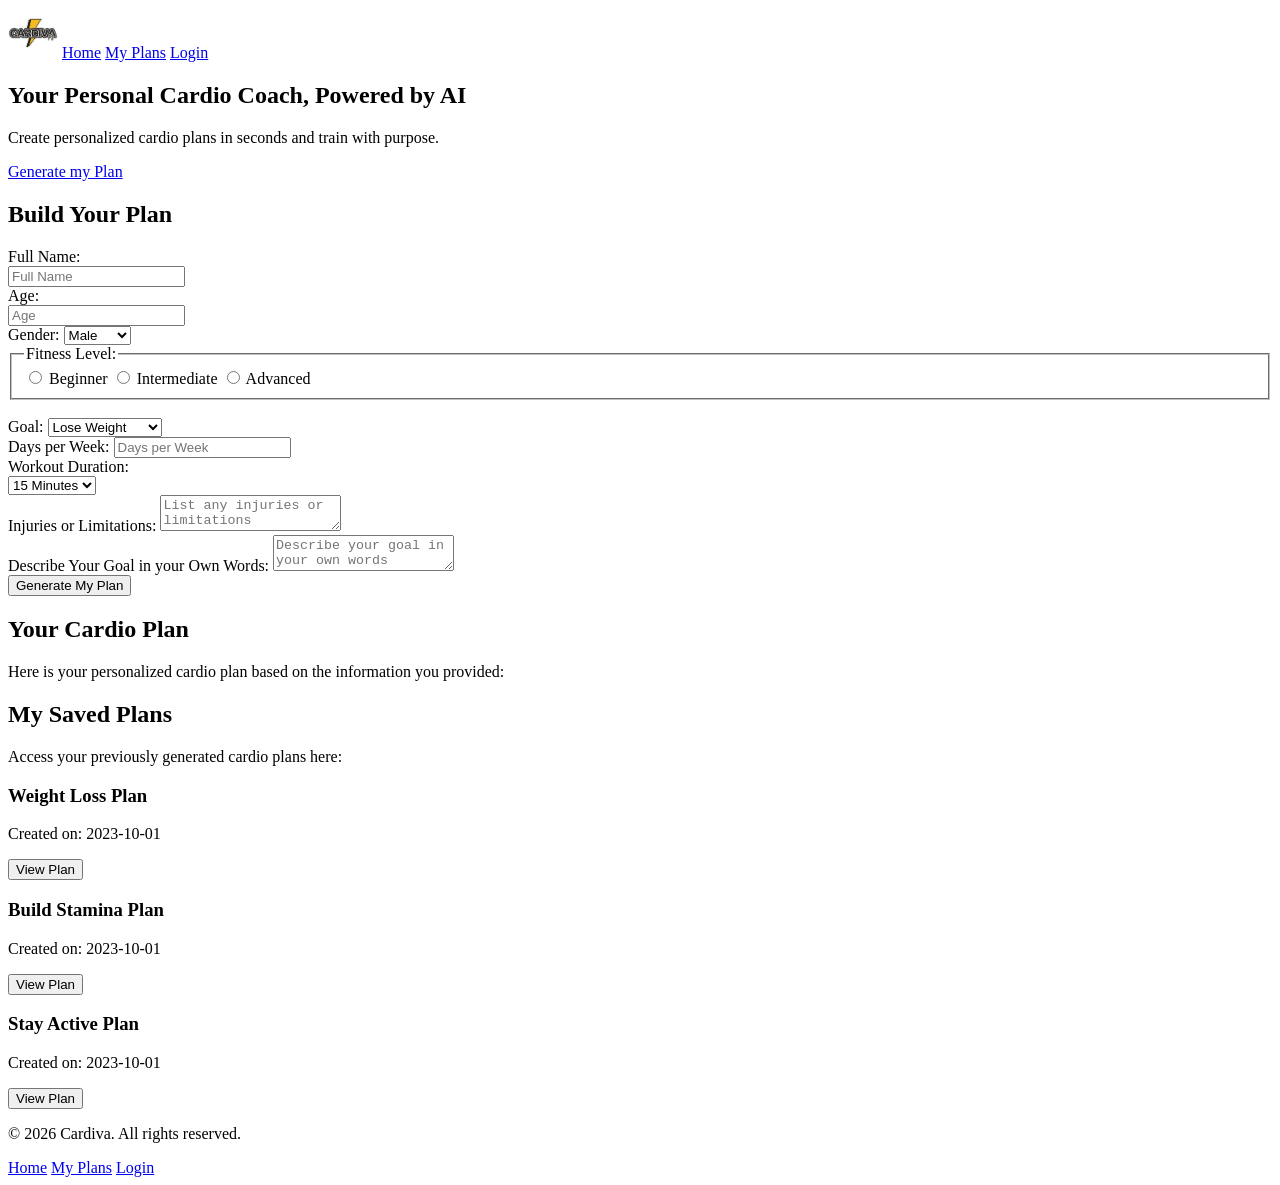
==== index.html @ 1861c94c "Initial commit" ====
<!DOCTYPE html>
<html lang="en">
<head>
    <title>Cardiva</title>
    <link rel="icon" href="/images/cardia-removebg.png" sizes="32x32" type="image/png">
</head>
<body>
    <header>
    <nav>
        <a href="#"><img src="/images/cardia-removebg.png" alt="Cardiva Logo" width="50"></a>
        <a href="index.html">Home</a>
        <a href="#">My Plans</a>
        <a href="login.html">Login</a>
    </nav>
    </header>
    <section id="hero">

        <h1> Your Personal Cardio Coach, Powered by AI </h1>
        <p> Create personalized cardio plans in seconds and train with purpose.</p>
        <a href="#form">Generate my Plan</a>

    </section>
    <section id="form">
        <h2>Build Your Plan</h2>
        <form>
            <label for="FullName">Full Name:</label>
            <br>
            <input type="text" id="FullName" name="FullName" placeholder="Full Name" required>
            <br>
            <label for="Age">Age:</label>
            <br>
            <input type="number" id="Age" name="Age" placeholder="Age" required>
            <br>
            <label for="Gender">Gender:</label> 
            <select name="Gender" required>
                <option value="Male">Male</option>
                <option value="Female">Female</option>
                <option value="Other">Other</option>
            </select>
            <br>
            <fieldset>
                <legend>Fitness Level:</legend>
                <input type="radio" id="beginner" name="fitnesslevel" value="Beginner"  required> Beginner
                <input type="radio" id="intermedia" name="fitnesslevel" value="Intermediate" required> Intermediate
                <input type="radio" id="advanced" name="fitnesslevel" value="Advanced" required> Advanced
            </fieldset>
            <br>
            <label for="Goal">Goal:</label>
            <select id="Goal" name="Goal">
                <option value="Lose Weight" selected>Lose Weight</option>
                <option value="Build Stamina">Build Stamina</option>
                <option value="Stay Active">Stay Active</option>
                <option value="Train For Event">Train For Event</option>
            </select>
            <br>
            <label for="Days">Days per Week:</label>
            <input type="number" name="Days" placeholder="Days per Week" required>
            <br>
            <label for="Duration">Workout Duration:</label>
            <br>
            <select id="Duration" name="Duration">
                <option value="15" selected>15 Minutes</option>
                <option value="30">30 Minutes</option>
                <option value="45">45 Minutes</option>
                <option value="60">60 Minutes</option>
            </select>
            <br>
            <label for="Injuries">Injuries or Limitations:</label>
            <textarea id="Injuries" name="Injuries" placeholder="List any injuries or limitations (optional)"></textarea>
            <br>
            <label for="describegoal">Describe Your Goal in your Own Words:</label>
            <textarea id="describegoal" name="describegoal" placeholder="Describe your goal in your own words (optional)"></textarea>
            <br>
            <button type="submit">Generate My Plan</button>



        </form>
    </section>

    <section id="output">
        <h2>Your Cardio Plan</h2>
        <p>Here is your personalized cardio plan based on the information you provided:</p>
        <div id="plan-result">

            
        </div>


    </section>

    <section id="saved-plans">
        <h2>My Saved Plans</h2>
        <p>Access your previously generated cardio plans here:</p>
        <div id="plans-grid">
        <div class="plan-card">
            <h3>Weight Loss Plan</h3>
            <p> Created on: 2023-10-01 </p>
            <button>View Plan</button>
        </div>
    <div class="plan-card">
            <h3>Build Stamina Plan</h3>
            <p> Created on: 2023-10-01 </p>
            <button>View Plan</button>
        </div>
         <div class="plan-card">
            <h3>Stay Active Plan</h3>
            <p> Created on: 2023-10-01 </p>
            <button>View Plan</button>
        </div>
        </div>
        
    </section>
    <footer>
        <p>&copy; 2026 Cardiva. All rights reserved.</p> 
         <a href="index.html">Home</a>
        <a href="#">My Plans</a>
        <a href="login.html">Login</a>   
    </footer>
</body>

</html>
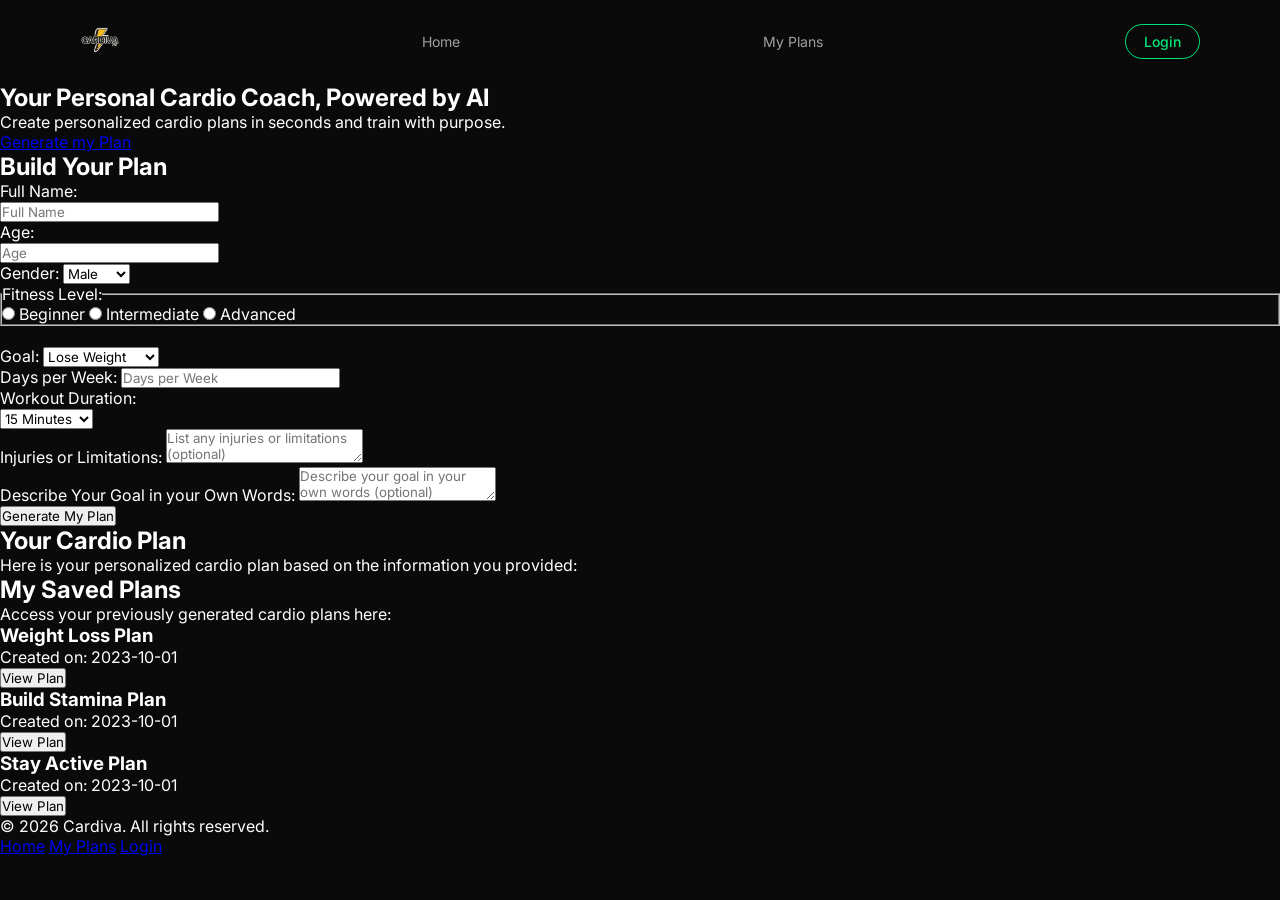
==== commit 75fcfcb2: "Added a css stylesheet and inter as font Added a css stylesheet and inter as font" ====
--- a/index.html
+++ b/index.html
@@ -3,6 +3,10 @@
 <head>
     <title>Cardiva</title>
     <link rel="icon" href="/images/cardia-removebg.png" sizes="32x32" type="image/png">
+    <link rel="stylesheet" href="style.css">
+    <link rel="preconnect" href="https://fonts.googleapis.com">
+<link rel="preconnect" href="https://fonts.gstatic.com" crossorigin>
+<link href="https://fonts.googleapis.com/css2?family=Inter:ital,opsz,wght@0,14..32,100..900;1,14..32,100..900&display=swap" rel="stylesheet">
 </head>
 <body>
     <header>
--- a/style.css
+++ b/style.css
@@ -0,0 +1,64 @@
+* {
+    margin: 0;
+    padding: 0;
+    box-sizing: border-box;
+    font-family: 'Inter', sans-serif;
+}
+body {
+    background-color: #0a0a0a;
+    color: #ffffff;
+}s
+
+/* NAVBAR */
+
+header {
+    position: fixed;
+    top: 0;
+    left: 0;
+    width: 100%;
+    z-index: 1000;
+    border-bottom: 1px solid rgba(255, 255, 255, 0.08);
+    backdrop-filter: blur(12px);
+    background-color: rgba(10, 10, 10, 0.85);
+}
+nav {
+    display: flex;
+    justify-content: space-between;
+    align-items: center;
+    padding: 20px 40px;
+    max-width: 1200px;
+    margin: 0 auto;
+}
+nav img {
+    width: 40px;
+    height: 40px;
+    object-fit: contain;
+}
+nav a {
+    color: #a0a0a0;
+    text-decoration: none;
+    font-size: 14px;
+    font-weight: 400;
+    margin-left: 32px;
+    transition: color 0.2s ease;
+}
+
+nav a:hover {
+    color: #ffffff;
+}
+nav a:first-child {
+    margin-left: 0;
+}
+nav a:last-child {
+    color: #00e676;
+    border: 1px solid #00e676;
+    padding: 8px 18px;
+    border-radius: 20px;
+    font-weight: 500;
+    transition: background-color 0.2s ease, color 0.2s ease;
+}
+
+nav a:last-child:hover {
+    background-color: #00e676;
+    color: #0a0a0a;
+}
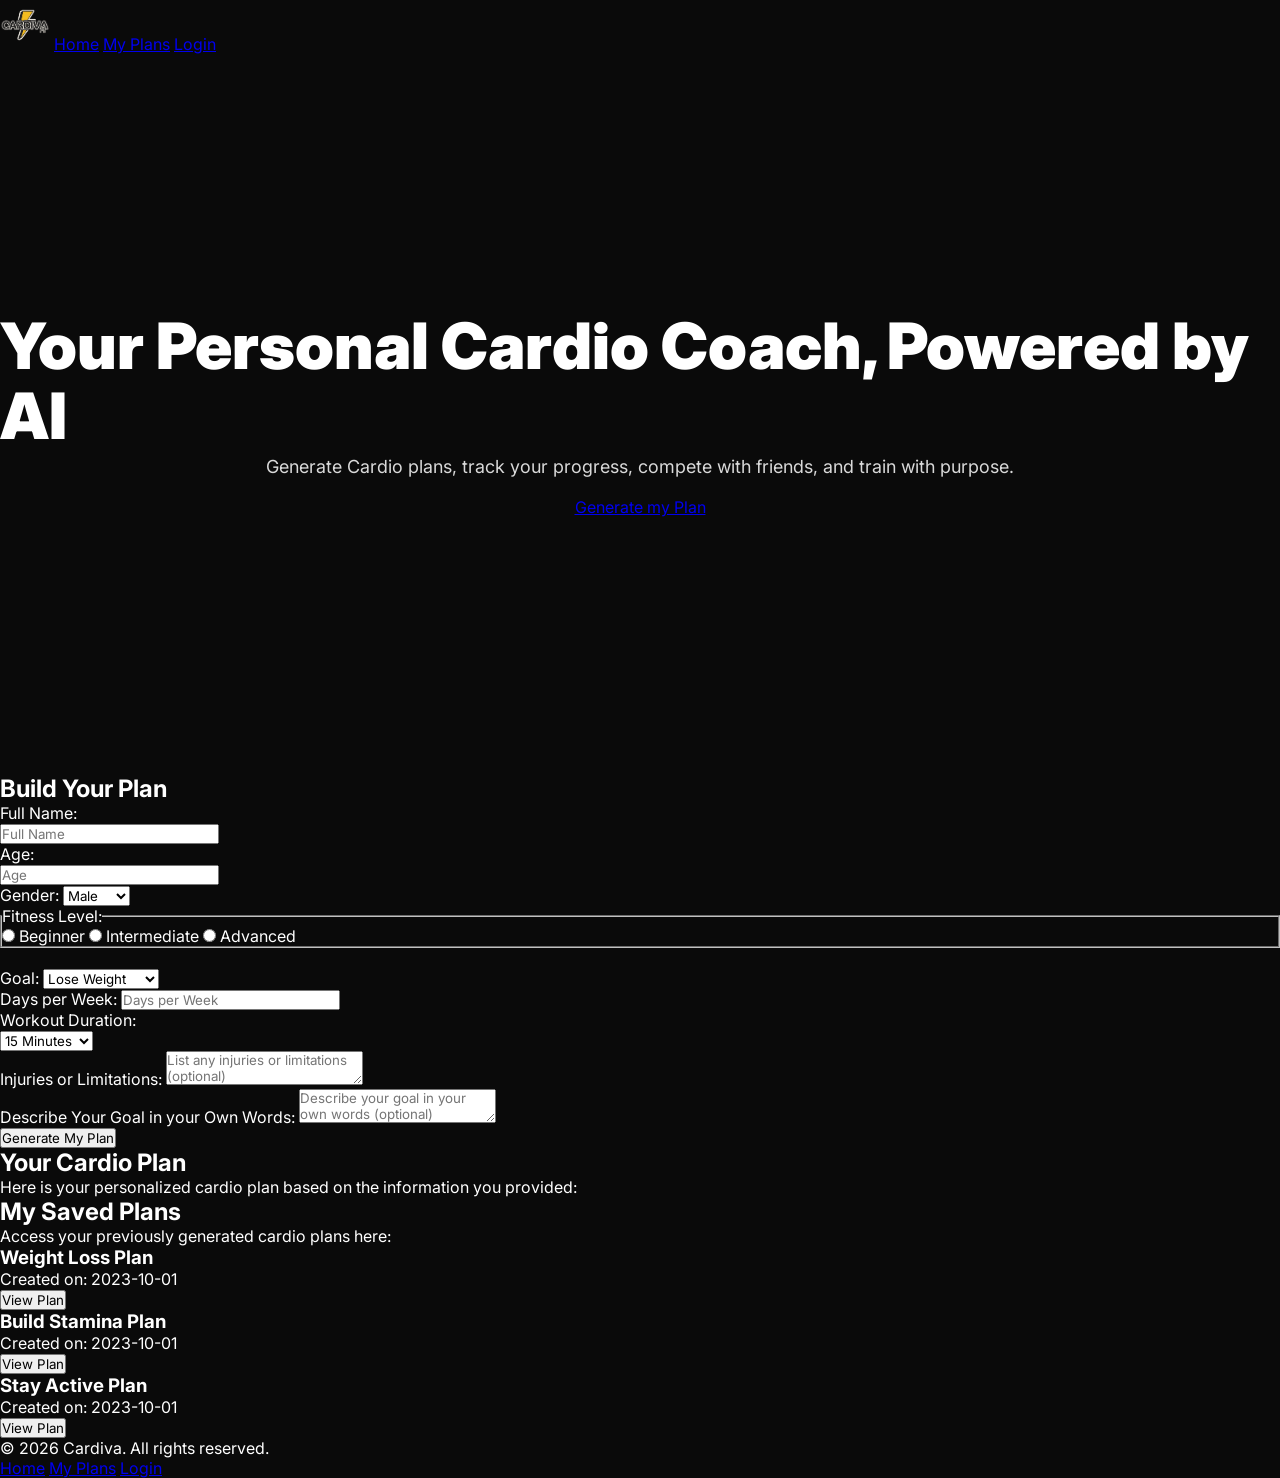
==== commit a6996fe4: "hero section CSS - heading, text styled" ====
--- a/index.html
+++ b/index.html
@@ -19,9 +19,9 @@
     </header>
     <section id="hero">
 
-        <h1> Your Personal Cardio Coach, Powered by AI </h1>
-        <p> Create personalized cardio plans in seconds and train with purpose.</p>
-        <a href="#form">Generate my Plan</a>
+        <h1 class="hero_heading"> Your Personal Cardio Coach, Powered by AI </h1>
+        <p class="hero_text"> Generate Cardio plans, track your progress, compete with friends, and train with purpose.</p>
+        <a href="#form" class="hero_button">Generate my Plan</a>
 
     </section>
     <section id="form">
--- a/style.css
+++ b/style.css
@@ -7,58 +7,31 @@
 body {
     background-color: #0a0a0a;
     color: #ffffff;
-}s
-
-/* NAVBAR */
-
-header {
-    position: fixed;
-    top: 0;
-    left: 0;
-    width: 100%;
-    z-index: 1000;
-    border-bottom: 1px solid rgba(255, 255, 255, 0.08);
-    backdrop-filter: blur(12px);
-    background-color: rgba(10, 10, 10, 0.85);
-}
-nav {
-    display: flex;
-    justify-content: space-between;
-    align-items: center;
-    padding: 20px 40px;
-    max-width: 1200px;
-    margin: 0 auto;
-}
-nav img {
-    width: 40px;
-    height: 40px;
-    object-fit: contain;
-}
-nav a {
-    color: #a0a0a0;
-    text-decoration: none;
-    font-size: 14px;
-    font-weight: 400;
-    margin-left: 32px;
-    transition: color 0.2s ease;
 }
 
-nav a:hover {
-    color: #ffffff;
-}
-nav a:first-child {
-    margin-left: 0;
-}
-nav a:last-child {
-    color: #00e676;
-    border: 1px solid #00e676;
-    padding: 8px 18px;
-    border-radius: 20px;
-    font-weight: 500;
-    transition: background-color 0.2s ease, color 0.2s ease;
+#hero {
+    display: flex;
+    flex-direction: column;
+    align-items: center;
+    min-height: 80vh;
+    justify-content: center;
+
 }
 
-nav a:last-child:hover {
-    background-color: #00e676;
-    color: #0a0a0a;
+.hero_button {
+
+}
+
+.hero_heading {
+    font-size: 64px;
+    font-weight: 900;
+    margin-bottom: 5px;
+    line-height: 1.1;
+
+}
+
+.hero_text {
+    margin-bottom: 20px;
+    font-size: 18px;
+    color: #d9d9d9;
 }
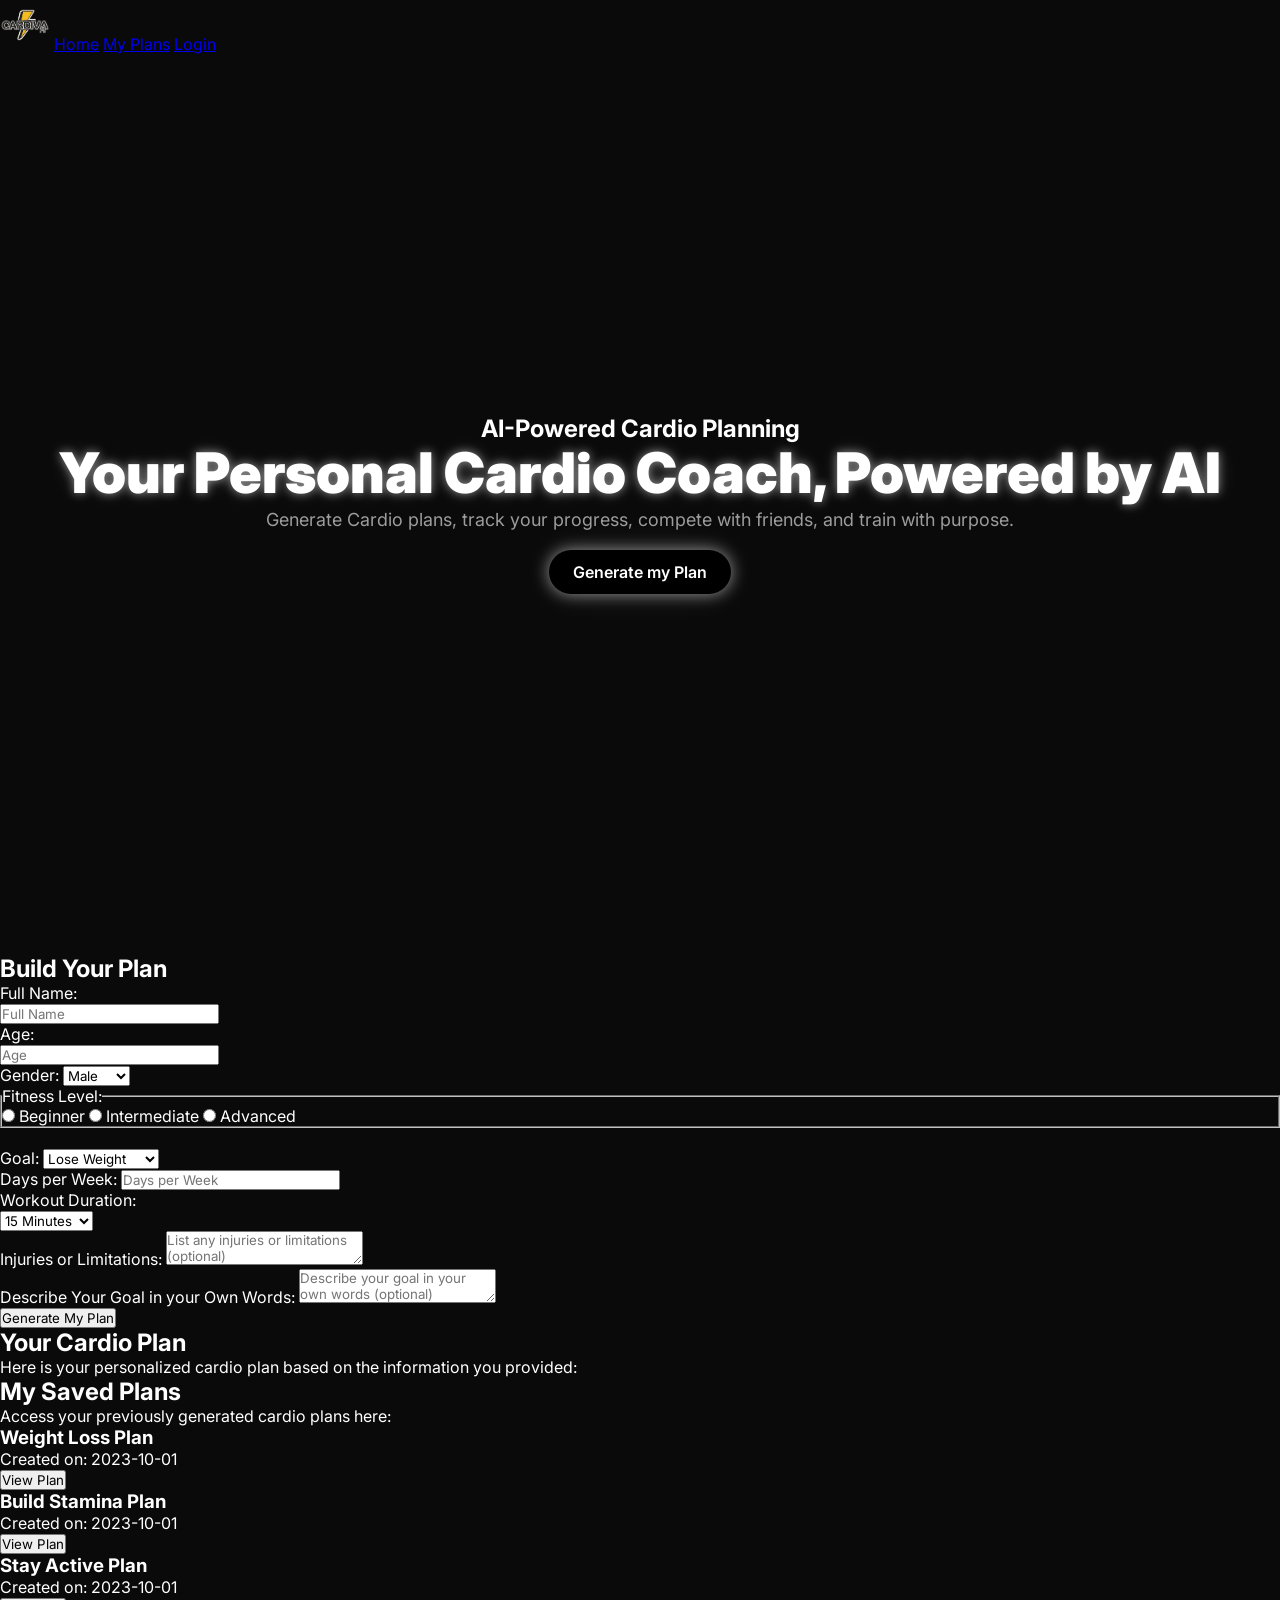
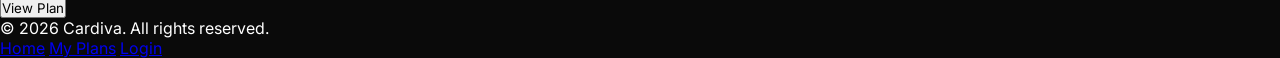
==== commit be58d37e: "hero section CSS complete - heading, text, button, hover effects Glow in the heading, a hover glow i" ====
--- a/index.html
+++ b/index.html
@@ -18,7 +18,7 @@
     </nav>
     </header>
     <section id="hero">
-
+        <h2 class="hero-badge"> <span class="badge-dot"></span> AI-Powered Cardio Planning </h2>
         <h1 class="hero_heading"> Your Personal Cardio Coach, Powered by AI </h1>
         <p class="hero_text"> Generate Cardio plans, track your progress, compete with friends, and train with purpose.</p>
         <a href="#form" class="hero_button">Generate my Plan</a>
--- a/style.css
+++ b/style.css
@@ -9,29 +9,58 @@
     color: #ffffff;
 }
 
+
+/* Hero Section, Heading,Text,Button  */
+
 #hero {
     display: flex;
     flex-direction: column;
     align-items: center;
-    min-height: 80vh;
+    min-height: 100vh;
     justify-content: center;
 
 }
 
-.hero_button {
+.hero_heading {
+    max-width: 1200px;
+    text-align: center;
+    font-size: 56px;
+    font-weight: 900;
+    margin-bottom: 5px;
+    line-height: 1.1;
+    color: #ffffff;
+    text-shadow: 0 0 10px rgba(255, 255, 255, 0.5), 0 0 20px rgba(255, 255, 255, 0.15);
+    transition: text-shadow 0.3s ease;
 
 }
 
-.hero_heading {
-    font-size: 64px;
-    font-weight: 900;
-    margin-bottom: 5px;
-    line-height: 1.1;
+
+.hero_text {
+    text-align: center;
+    margin-bottom: 20px;
+    font-size: 18px;
+    color: #9C9C9C;
+    transition: text-shadow 0.3s ease;
+}
+.hero_text:hover {
+    color: #ffffff;
+    text-shadow: 0 0 15px rgba(255, 255, 255, 0.5), 0 0 30px rgba(255, 255, 255, 0.15);
+}
+
+.hero_button {
+    text-decoration: none;
+    display: inline-block;
+    padding: 12px 24px;
+    border-radius: 9999px;
+    box-shadow: 0 0 15px rgba(255, 255, 255, 0.5), 0 0 30px rgba(255, 255, 255, 0.15);
+    background-color: #000000;
+    color: #ffffff; 
+    font-weight: 600;
+    font-size: 16px;
+    transition: box-shadow 0.3s ease, transform 0.3s ease;
 
 }
-
-.hero_text {
-    margin-bottom: 20px;
-    font-size: 18px;
-    color: #d9d9d9;
+.hero_button:hover {
+    box-shadow: 0 0 25px rgba(255, 255, 255, 0.7), 0 0 50px rgba(255, 255, 255, 0.14);
+    transform: scale(1.05);
 }
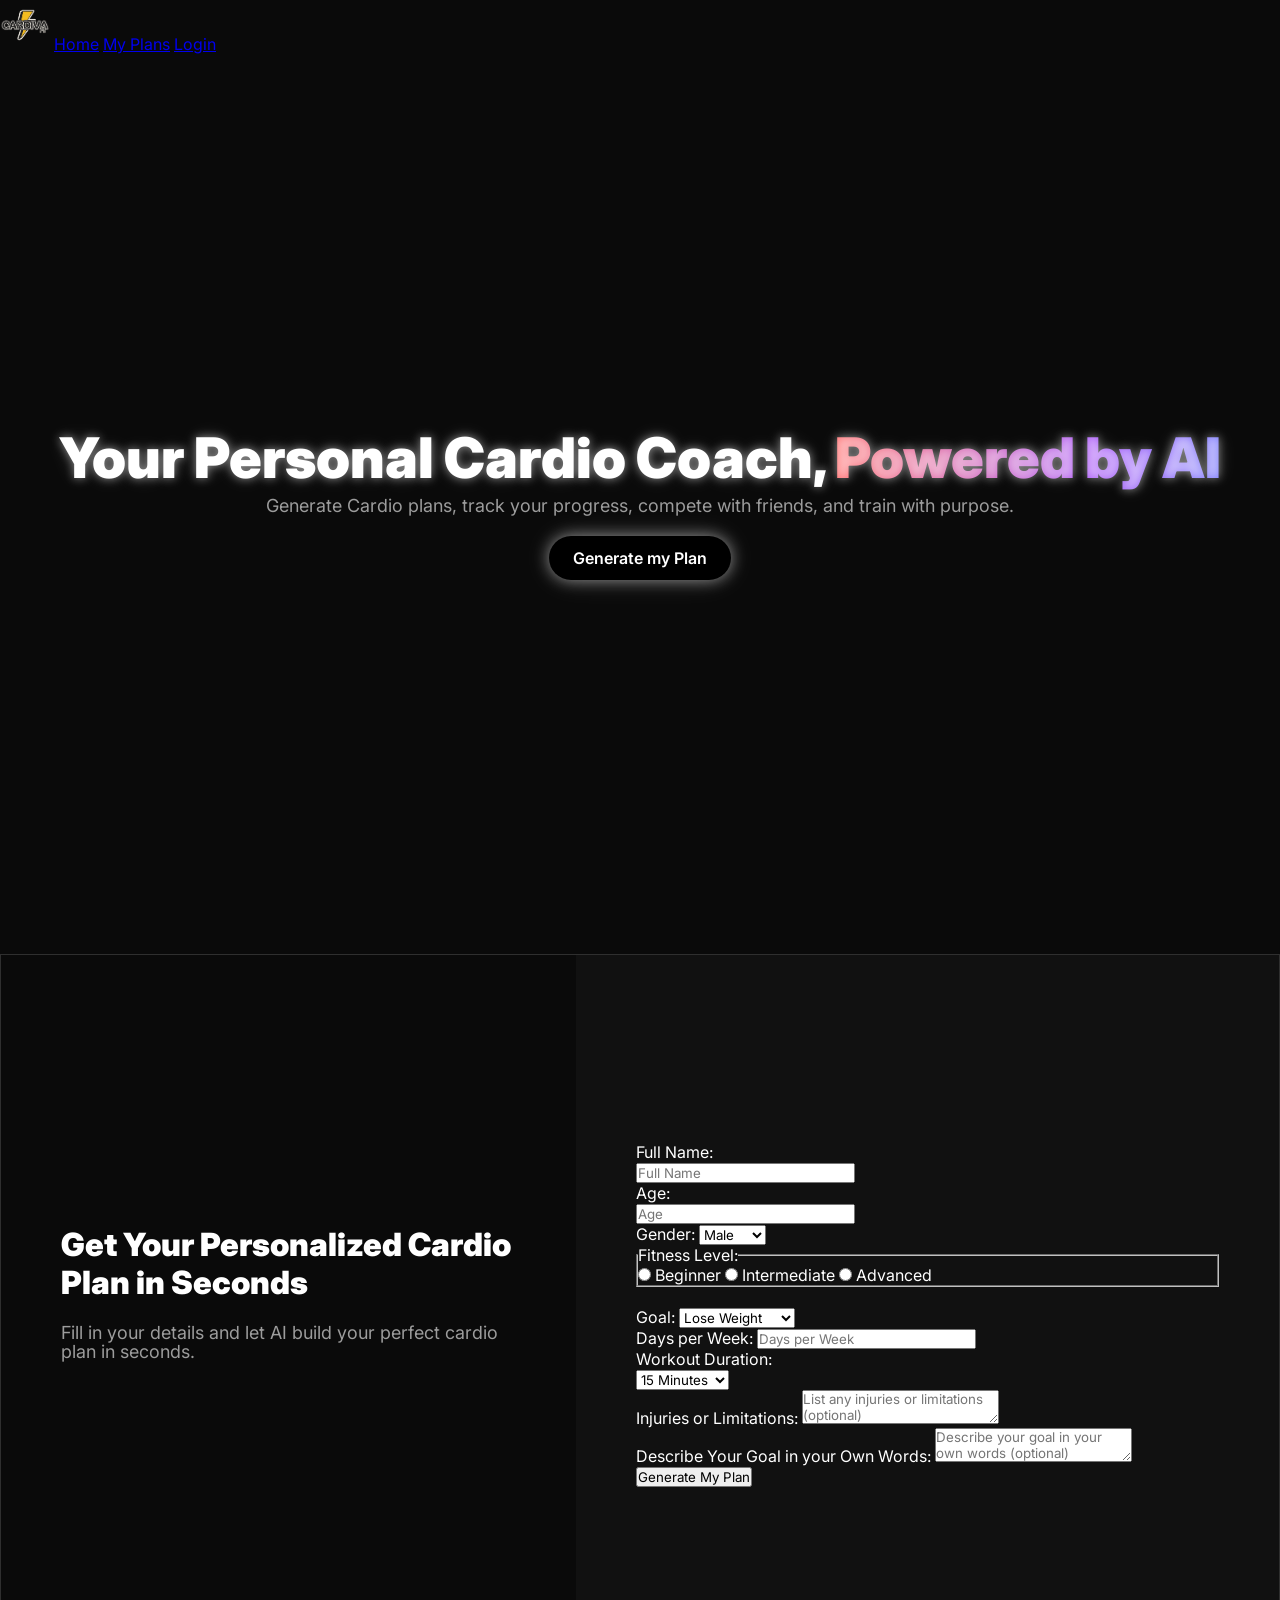
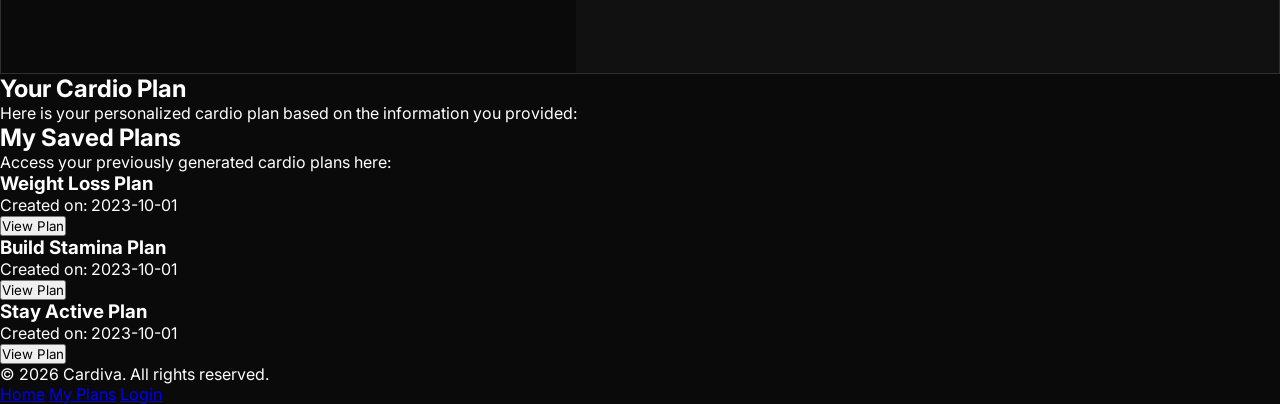
==== commit 85401d44: "form section layout - split design, left side styled" ====
--- a/index.html
+++ b/index.html
@@ -18,14 +18,19 @@
     </nav>
     </header>
     <section id="hero">
-        <h2 class="hero-badge"> <span class="badge-dot"></span> AI-Powered Cardio Planning </h2>
-        <h1 class="hero_heading"> Your Personal Cardio Coach, Powered by AI </h1>
+       <!--- Not using Right now <h2 class="hero-badge"> <span class="badge-dot"></span> AI-Powered Cardio Planning </h2> -->
+        <h1 class="hero_heading"> Your Personal Cardio Coach, <span class="highlight-header">Powered by AI</span> </h1>
         <p class="hero_text"> Generate Cardio plans, track your progress, compete with friends, and train with purpose.</p>
         <a href="#form" class="hero_button">Generate my Plan</a>
+       <!-- <a href="#" class="hero_button">Learn More</a> -->
 
     </section>
     <section id="form">
-        <h2>Build Your Plan</h2>
+        <div class="form-left">
+            <h1 class="form-heading">Get Your Personalized Cardio Plan in Seconds</h1>
+            <p class="form-text">Fill in your details and let AI build your perfect cardio plan in seconds.</p>
+        </div>
+        <div class="form-right">
         <form>
             <label for="FullName">Full Name:</label>
             <br>
@@ -78,8 +83,9 @@
             <button type="submit">Generate My Plan</button>
 
 
-
+            
         </form>
+         </div>
     </section>
 
     <section id="output">
--- a/style.css
+++ b/style.css
@@ -63,4 +63,87 @@
 .hero_button:hover {
     box-shadow: 0 0 25px rgba(255, 255, 255, 0.7), 0 0 50px rgba(255, 255, 255, 0.14);
     transform: scale(1.05);
-}+}
+
+.highlight-header {
+    color: #ff6b6b;
+    background: linear-gradient(90deg,#ff6b6b, #a855f7, #4d9fff, #ff6b6b);
+    -webkit-background-clip: text;
+    background-size: 200% 200%;
+    -webkit-text-fill-color: transparent;
+    animation: gradient 3s ease infinite;
+}
+@keyframes gradient{
+    0% {
+        background-position: 0% 50%;
+    }
+    50% {
+        background-position: 100% 50%;
+    }
+    100% {
+        background-position: 0% 50%;
+    }
+}
+
+#form{
+    display: flex;
+    border: 1px solid rgba(255, 255, 255, 0.15);
+    min-height: 80vh;
+
+}
+
+.form-left {
+    width: 45%;
+    background: #0a0a0a ;
+    display: flex;
+    flex-direction: column;
+    justify-content: center;
+    padding: 60px;
+}
+.form-right {
+    width: 55%;
+    background: #111111;
+    display: flex;
+    flex-direction: column;
+    justify-content: center;
+    padding: 60px;
+    overflow-y: auto
+}
+.form-heading {
+    font-size: 32px;
+    font-weight: 900;
+    margin-bottom: 20px;
+    color: #ffffff;
+    line-height: 1.2;
+}
+.form-text {
+    font-size: 18px;
+    color: #9C9C9C;
+    margin-bottom: 40px;
+    line-height: 1.1;
+}
+
+/* Hero Badge and dot currently not using but can be used for future updates 
+
+.hero-badge {
+    margin-bottom: 30px;
+  padding: 6px 12px;
+  background-color: #000000;
+   border: 1px solid rgba(255, 255, 255, 0.15);
+    color: #9C9C9C;
+    font-size: 12px;
+    font-weight: 500;
+    border-radius: 9999px;
+}
+.badge-dot {
+    display: inline-block;
+    width: 8px;
+    height: 8px;
+    background-color: #ffffff;
+    border-radius: 50%;
+    margin-right: 6px;
+    animation: pulse 2s infinite;
+}
+
+*/
+
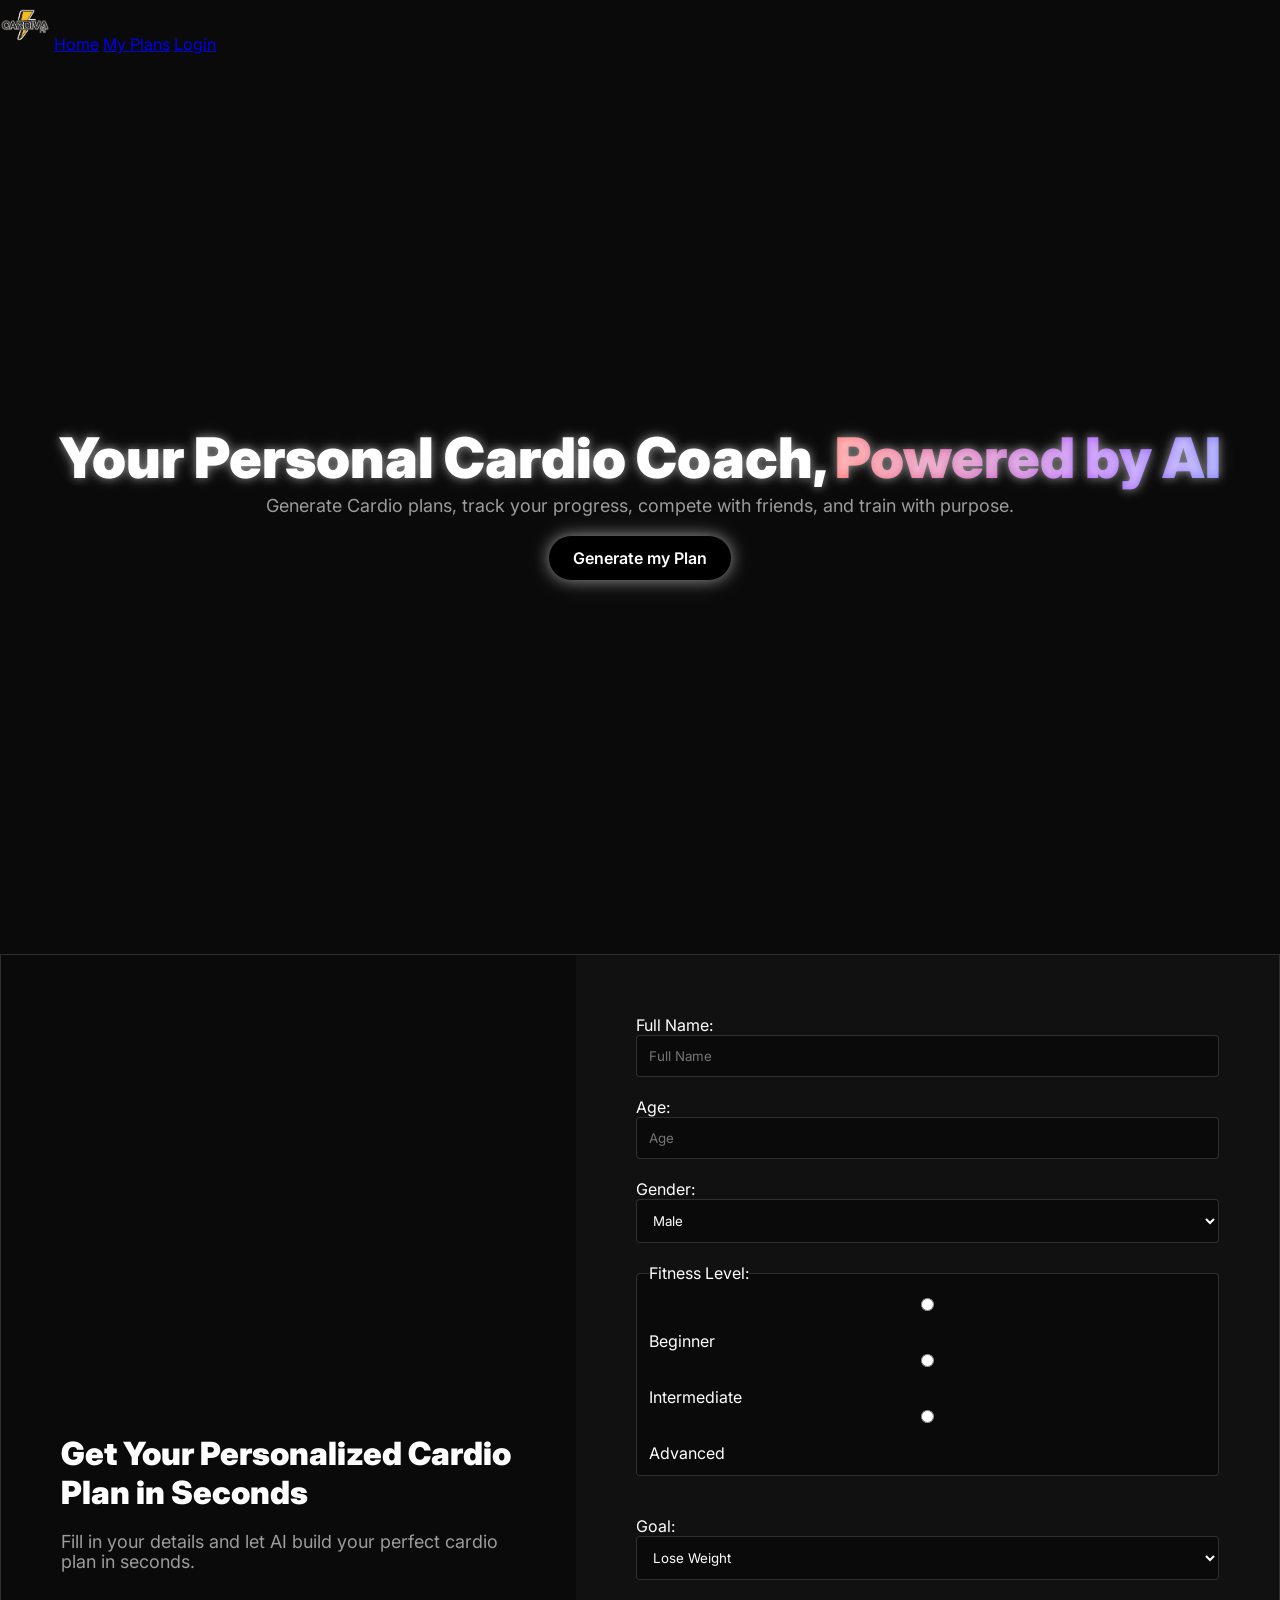
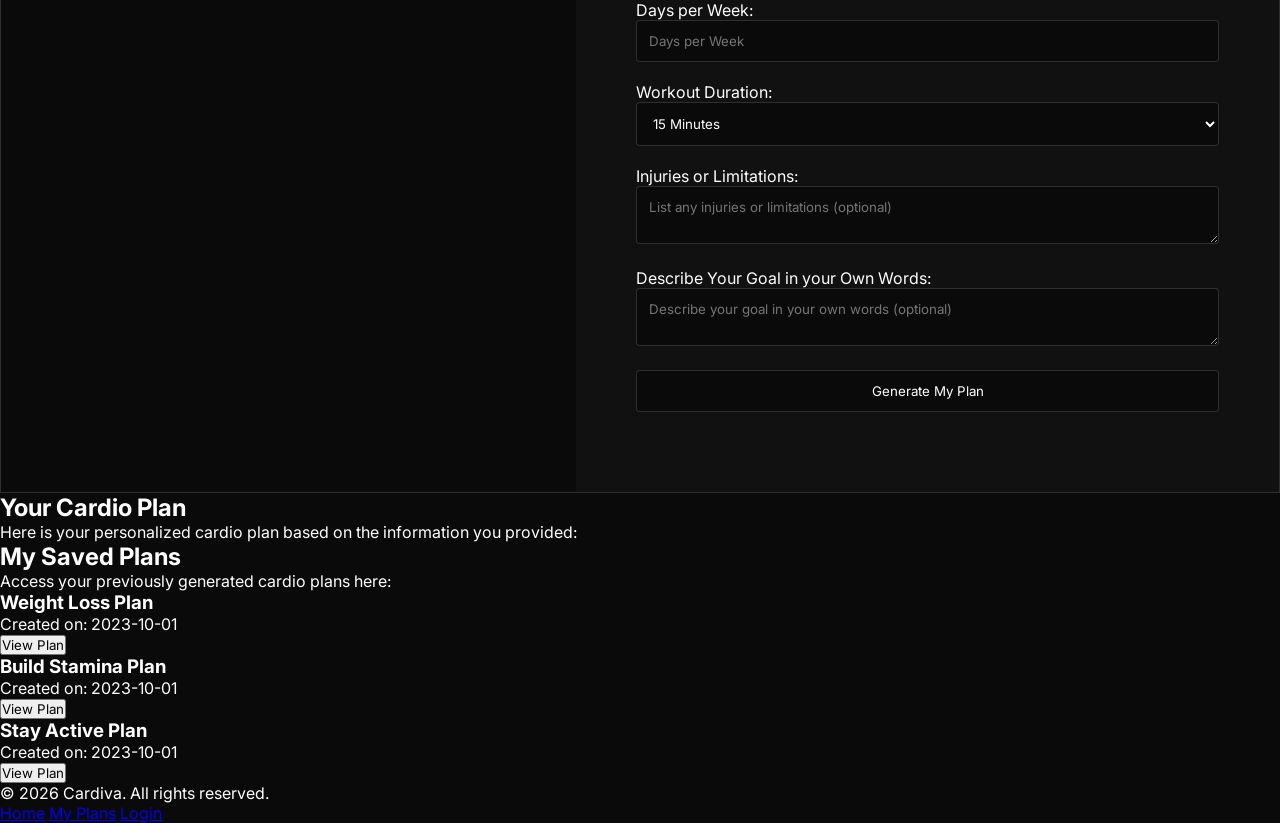
==== commit 17bd3344: "Styled Form A lil" ====
--- a/index.html
+++ b/index.html
@@ -80,7 +80,7 @@
             <label for="describegoal">Describe Your Goal in your Own Words:</label>
             <textarea id="describegoal" name="describegoal" placeholder="Describe your goal in your own words (optional)"></textarea>
             <br>
-            <button type="submit">Generate My Plan</button>
+            <button type="submit" class="submit-button">Generate My Plan</button>
 
 
             
--- a/style.css
+++ b/style.css
@@ -1,3 +1,4 @@
+/* Global Styles */
 * {
     margin: 0;
     padding: 0;
@@ -85,6 +86,8 @@
     }
 }
 
+/* Form Section */
+
 #form{
     display: flex;
     border: 1px solid rgba(255, 255, 255, 0.15);
@@ -122,6 +125,20 @@
     margin-bottom: 40px;
     line-height: 1.1;
 }
+ 
+input,textarea,select,.submit-button,fieldset {
+    width: 100%;
+    padding: 12px;
+    margin-bottom: 20px;
+    border: 1px solid rgba(255, 255, 255, 0.15);
+    background-color: #0a0a0a;
+    color: #ffffff;
+    border-radius: 4px;
+    transition: border-color 0.3s ease;
+}
+
+
+
 
 /* Hero Badge and dot currently not using but can be used for future updates 
 
